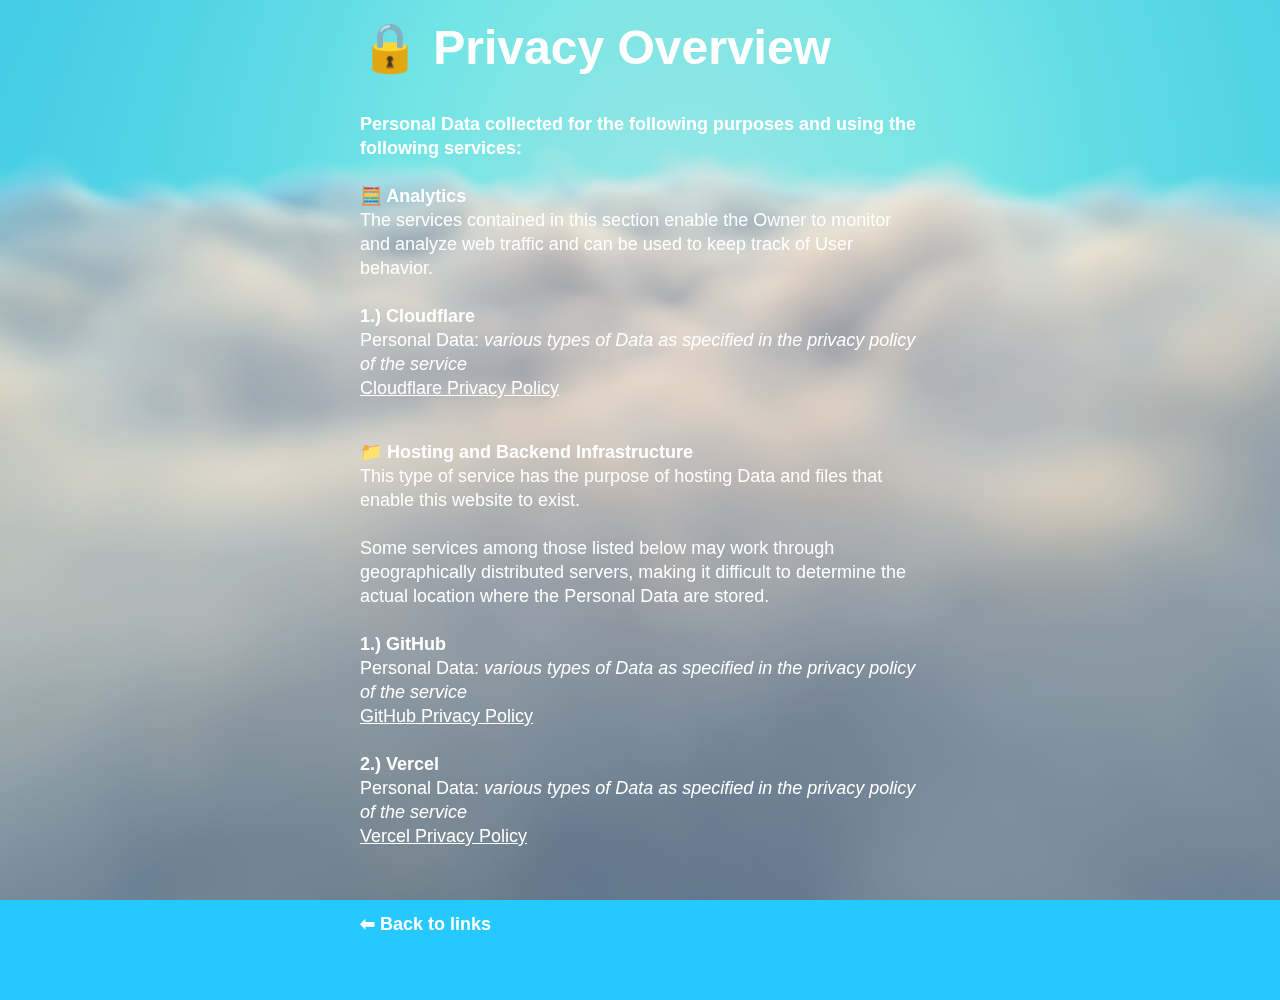
==== privacy.html @ 4017a49d "updated to cloud background" ====
<!DOCTYPE html>
<html lang="en">
  <head>
    <meta http-equiv="content-type" content="text/html; charset=UTF-8" />

    <!-- Page Information
  –––––––––––––––––––––––––––––––––––––––––––––––––– -->
    <meta charset="utf-8" />
    <title>LittleLink Privacy Policy</title>
    <meta name="description" content="Privacy Policy" />
    <meta name="author" content="Seth Cottle" />

    <!-- Mobile Specific Metas
  –––––––––––––––––––––––––––––––––––––––––––––––––– -->
    <meta name="viewport" content="width=device-width, initial-scale=1" />

    <!-- CSS
  –––––––––––––––––––––––––––––––––––––––––––––––––– -->
    <link rel="stylesheet" href="css/normalize.css" />

    <!-- 
        Themes:
         Auto:   css/skeleton-auto.css
         Light:  css/skeleton-light.css
         Dark:   css/skeleton-dark.css
     -->

    <link rel="stylesheet" href="css/skeleton-dark.css" />
    <link rel="stylesheet" href="css/brands.css" />

    <!-- Favicon
  –––––––––––––––––––––––––––––––––––––––––––––––––– -->
    <link rel="icon" type="image/png" href="images/littlelink.png" />

  </head>

  <body>
  <div id="background"></div>
    <!-- Primary Page Layout
  –––––––––––––––––––––––––––––––––––––––––––––––––– -->
    <div class="container-left">
      <div class="row">
        <div class="column">

          <!--
            Privacy Policy:
            We recommend adding a Privacy Policy to your LittleLink. Adding one can help you stay compliant 
            with different privacy legislation and can also help set expectations for your site visitors.

            This is a boilerplate, what is here may not be applicable to you. By default, we give three sections...

            Analytics: where you can add links to analytic services.

            Content From External Platforms: This could be used for CDN services or additional buttons like GitHub hotlinkable buttons.

            Hosting and Backend Infrastructure: For where you host your LittleLink.

            You can remove, edit, and add to these as necessary for your project. 
          -->

          <!-- Page Name -->
          <h1>🔒 Privacy Overview</h1>

          <!-- Page Information -->
          <p>
            <b
              >Personal Data collected for the following purposes and using the
              following services:</b
            >
            <br />
            <br />
            <!-- Start Section -->
            <b>🧮 Analytics</b>
            <br />
            The services contained in this section enable the Owner to monitor
            and analyze web traffic and can be used to keep track of User
            behavior.
            <br />
            <br />
            <!-- Here you can add any analytics companies you use and what they track -->
            <b>1.) Cloudflare</b><br />
            Personal Data:
            <i
              >various types of Data as specified in the privacy policy of the
              service</i
            ><br />
            <a href="https://www.cloudflare.com/privacypolicy/"
              >Cloudflare Privacy Policy</a
            >
          </p>
          
          <!-- End Section -->
<script>/***
          <!-- Start Section -->
          <p>
            <b>📦 Displaying Content From External Platforms</b>
            <br />
            This type of service allows you to view content hosted on external
            platforms directly from the pages of this website and interact with
            them.<br /><br />
            This type of service might still collect web traffic data for the
            pages where the service is installed, even when Users do not use it.
            <br />
            <br />
            <!-- Add any external cdn's and they use and what they track -->
            <b>1.) Example LLC</b><br />
            Personal Data:
            <i
              >Usage Data; various types of Data as specified in the privacy
              policy of the service</i
            >
            <br />
            <a href="https://example.com/privacy/"
              >Privacy Policy</a
            >
          </p>
          <!-- End Section -->
***/</script>
          <!-- Start Section -->
          <p>
            <b>📁 Hosting and Backend Infrastructure</b>
            <br />
            This type of service has the purpose of hosting Data and files that
            enable this website to exist.
            <br />
            <br />
            Some services among those listed below may work through
            geographically distributed servers, making it difficult to determine
            the actual location where the Personal Data are stored.
            <br />
            <br />
            <!-- Here you can add any hosting companies you use and what they track -->
            <b>1.) GitHub</b><br />
            Personal Data:
            <i
              >various types of Data as specified in the privacy policy of the
              service</i
            >
            <br />
            <a href="https://docs.github.com/en/site-policy/privacy-policies/github-general-privacy-statement"
              >GitHub Privacy Policy</a
            >
            <br />
            <br />
            <b>2.) Vercel</b><br />
            Personal Data:
            <i
              >various types of Data as specified in the privacy policy of the
              service</i
            >
            <br />
            <a href="https://vercel.com/legal/privacy-policy"
              >Vercel Privacy Policy</a
            >
          </p>
          <!-- End Section -->
          <br />
          <p>
            <a href="index.html" style="text-decoration: none;"><b>⬅ Back to links</b></a>
          </p>
          <br />
          
          <!-- 
            Footer:
            This includes a link to the LittleLink repository to make forking LittleLink easier.
            You can edit or remove anything here to make your own footer.
            -->

            
        </div>
      </div>
    </div>
  </div>
    <!-- End Document
  –––––––––––––––––––––––––––––––––––––––––––––––––– -->
  </body>
</html>

<script src="/three.min.js"></script>
<script src="/vanta.clouds.min.js"></script>
<script>
VANTA.CLOUDS({
  el: "#background",
  mouseControls: true,
  touchControls: false,
  gyroControls: true,
  minHeight: 400.00,
  minWidth: 300.00,
  skyColor: 0x25C9FF,
  speed: 0.30
})
</script>
---- css/skeleton-dark.css ----
/*
* littlelink V1
* https://littlelink.com
* Free to use under the MIT license.
* http://www.opensource.org/licenses/mit-license.php
* 12/21/2019
*
* Built using:
*
* Skeleton V2.0.4
* Copyright 2014, Dave Gamache
* www.getskeleton.com
* Free to use under the MIT license.
* http://www.opensource.org/licenses/mit-license.php
* 12/29/2014
*/

/* Table of contents
––––––––––––––––––––––––––––––––––––––––––––––––––
- Grid
- Base Styles
- Typography
- Links
- Code
- Spacing
- Utilities
*
* You'll find the button css in css/brands.css.
*
*/

/* Grid
–––––––––––––––––––––––––––––––––––––––––––––––––– */
.container {
  position: relative;
  width: 100%;
  max-width: 600px;
  text-align: center;
  margin: 0 auto;
  padding: 0 20px;
  box-sizing: border-box;
}
.container-left {
  position: relative;
  width: 100%;
  max-width: 600px;
  text-align: left;
  margin: 0 auto;
  padding: 0 20px;
  box-sizing: border-box;
}
.column {
  position: center;
  width: 100%;
  float: center;
  box-sizing: border-box;
}

/* For devices larger than 400px */
@media (min-width: 400px) {
  .container {
    width: 85%;
    padding: 0;
  }
}

/* For devices larger than 550px */
@media (min-width: 550px) {
  .container {
    width: 80%;
  }
  .column,
  .columns {
    margin-left: 0;
  }
  .column:first-child,
  .columns:first-child {
    margin-left: 0;
  }
}

/* Base Styles
–––––––––––––––––––––––––––––––––––––––––––––––––– */
/* NOTE
html is set to 62.5% so that all the REM measurements throughout Skeleton
are based on 10px sizing. So basically 1.5rem = 15px :) */

html {
  font-size: 100%;
  color-scheme: dark;
}
body {
  font-size: 18px;
  line-height: 24px;
  font-weight: 400;
  font-family: "Open Sans", "HelveticaNeue", "Helvetica Neue", Helvetica, Arial,
    sans-serif;
    background: #25C9FF;
}

@keyframes move {
  100% {
      transform: translate3d(0, 0, 1px) rotate(360deg);
  }
}

.background {
  position: fixed;
  width: 100vw;
  height: 100vh;
  top: 0;
  left: 0;
  background: #25C9FF;
}

.background span {
  width: 42vmin;
  height: 42vmin;
  border-radius: 42vmin;
  backface-visibility: hidden;
  position: absolute;
  animation: move;
  animation-duration: 20;
  animation-timing-function: linear;
  animation-iteration-count: infinite;
}

/* Typography
–––––––––––––––––––––––––––––––––––––––––––––––––– */
h1 {
  margin-top: 0;
  margin-bottom: 16px;
  font-weight: 800;
}
h1 {
  font-size: 24px;
  line-height: 64px;
  letter-spacing: 0;
}

/* Larger than phablet */
@media (min-width: 550px) {
  h1 {
    font-size: 48px;
    line-height: 96px;
  }
}

p {
  margin-top: 0;
}

/* Links
–––––––––––––––––––––––––––––––––––––––––––––––––– */
a {
  color: #ffffff
}
a:hover {
  color: #c0c0c0;
}

/* Code
–––––––––––––––––––––––––––––––––––––––––––––––––– */
code {
  padding: 0.2rem 0.5rem;
  margin: 0 0.2rem;
  font-size: 90%;
  white-space: nowrap;
  background: #ffffff;
  border: 1px solid #e1e1e1;
  border-radius: 4px;
}
pre > code {
  display: block;
  padding: 1rem 1.5rem;
  white-space: pre;
}

/* Spacing
–––––––––––––––––––––––––––––––––––––––––––––––––– */
button,
.button {
  margin-bottom: 1rem;
}
input,
textarea,
select,
fieldset {
  margin-bottom: 1.5rem;
}
pre,
blockquote,
dl,
figure,
p,
ol {
  margin-bottom: 2.5rem;
}

/* Utilities
–––––––––––––––––––––––––––––––––––––––––––––––––– */
.u-full-width {
  width: 100%;
  box-sizing: border-box;
}
.u-max-full-width {
  max-width: 100%;
  box-sizing: border-box;
}
.u-pull-right {
  float: right;
}
.u-pull-left {
  float: left;
}

/* Misc
–––––––––––––––––––––––––––––––––––––––––––––––––– */
hr {
  margin-top: 3rem;
  margin-bottom: 3.5rem;
  border-width: 0;
  border-top: 1px solid #e1e1e1;
}
/* Radius values:

10%-40%: Squircles
50% (default): True circle
*/
.avatar {
  width: 128px;
  height: 128px;
  object-fit: cover;
  background-position: center;
  border-radius: 50%;
}

/* open-sans-regular - vietnamese_latin-ext_latin_hebrew_greek-ext_greek_cyrillic-ext_cyrillic */
@font-face {
  font-display: swap; /* Check https://developer.mozilla.org/en-US/docs/Web/CSS/@font-face/font-display for other options. */
  font-family: 'Open Sans';
  font-style: normal;
  font-weight: 400;
  src: url('../fonts/open-sans-v34-vietnamese_latin-ext_latin_hebrew_greek-ext_greek_cyrillic-ext_cyrillic-regular.eot'); /* IE9 Compat Modes */
  src: url('../fonts/open-sans-v34-vietnamese_latin-ext_latin_hebrew_greek-ext_greek_cyrillic-ext_cyrillic-regular.eot?#iefix') format('embedded-opentype'), /* IE6-IE8 */
       url('../fonts/open-sans-v34-vietnamese_latin-ext_latin_hebrew_greek-ext_greek_cyrillic-ext_cyrillic-regular.woff2') format('woff2'), /* Super Modern Browsers */
       url('../fonts/open-sans-v34-vietnamese_latin-ext_latin_hebrew_greek-ext_greek_cyrillic-ext_cyrillic-regular.woff') format('woff'), /* Modern Browsers */
       url('../fonts/open-sans-v34-vietnamese_latin-ext_latin_hebrew_greek-ext_greek_cyrillic-ext_cyrillic-regular.ttf') format('truetype'), /* Safari, Android, iOS */
       url('../fonts/open-sans-v34-vietnamese_latin-ext_latin_hebrew_greek-ext_greek_cyrillic-ext_cyrillic-regular.svg#OpenSans') format('svg'); /* Legacy iOS */
}
/* open-sans-600 - vietnamese_latin-ext_latin_hebrew_greek-ext_greek_cyrillic-ext_cyrillic */
@font-face {
  font-display: swap; /* Check https://developer.mozilla.org/en-US/docs/Web/CSS/@font-face/font-display for other options. */
  font-family: 'Open Sans';
  font-style: normal;
  font-weight: 600;
  src: url('../fonts/open-sans-v34-vietnamese_latin-ext_latin_hebrew_greek-ext_greek_cyrillic-ext_cyrillic-600.eot'); /* IE9 Compat Modes */
  src: url('../fonts/open-sans-v34-vietnamese_latin-ext_latin_hebrew_greek-ext_greek_cyrillic-ext_cyrillic-600.eot?#iefix') format('embedded-opentype'), /* IE6-IE8 */
       url('../fonts/open-sans-v34-vietnamese_latin-ext_latin_hebrew_greek-ext_greek_cyrillic-ext_cyrillic-600.woff2') format('woff2'), /* Super Modern Browsers */
       url('../fonts/open-sans-v34-vietnamese_latin-ext_latin_hebrew_greek-ext_greek_cyrillic-ext_cyrillic-600.woff') format('woff'), /* Modern Browsers */
       url('../fonts/open-sans-v34-vietnamese_latin-ext_latin_hebrew_greek-ext_greek_cyrillic-ext_cyrillic-600.ttf') format('truetype'), /* Safari, Android, iOS */
       url('../fonts/open-sans-v34-vietnamese_latin-ext_latin_hebrew_greek-ext_greek_cyrillic-ext_cyrillic-600.svg#OpenSans') format('svg'); /* Legacy iOS */
}
/* open-sans-700 - vietnamese_latin-ext_latin_hebrew_greek-ext_greek_cyrillic-ext_cyrillic */
@font-face {
  font-display: swap; /* Check https://developer.mozilla.org/en-US/docs/Web/CSS/@font-face/font-display for other options. */
  font-family: 'Open Sans';
  font-style: normal;
  font-weight: 700;
  src: url('../fonts/open-sans-v34-vietnamese_latin-ext_latin_hebrew_greek-ext_greek_cyrillic-ext_cyrillic-700.eot'); /* IE9 Compat Modes */
  src: url('../fonts/open-sans-v34-vietnamese_latin-ext_latin_hebrew_greek-ext_greek_cyrillic-ext_cyrillic-700.eot?#iefix') format('embedded-opentype'), /* IE6-IE8 */
       url('../fonts/open-sans-v34-vietnamese_latin-ext_latin_hebrew_greek-ext_greek_cyrillic-ext_cyrillic-700.woff2') format('woff2'), /* Super Modern Browsers */
       url('../fonts/open-sans-v34-vietnamese_latin-ext_latin_hebrew_greek-ext_greek_cyrillic-ext_cyrillic-700.woff') format('woff'), /* Modern Browsers */
       url('../fonts/open-sans-v34-vietnamese_latin-ext_latin_hebrew_greek-ext_greek_cyrillic-ext_cyrillic-700.ttf') format('truetype'), /* Safari, Android, iOS */
       url('../fonts/open-sans-v34-vietnamese_latin-ext_latin_hebrew_greek-ext_greek_cyrillic-ext_cyrillic-700.svg#OpenSans') format('svg'); /* Legacy iOS */
}
/* open-sans-800 - vietnamese_latin-ext_latin_hebrew_greek-ext_greek_cyrillic-ext_cyrillic */
@font-face {
  font-display: swap; /* Check https://developer.mozilla.org/en-US/docs/Web/CSS/@font-face/font-display for other options. */
  font-family: 'Open Sans';
  font-style: normal;
  font-weight: 800;
  src: url('../fonts/open-sans-v34-vietnamese_latin-ext_latin_hebrew_greek-ext_greek_cyrillic-ext_cyrillic-800.eot'); /* IE9 Compat Modes */
  src: url('../fonts/open-sans-v34-vietnamese_latin-ext_latin_hebrew_greek-ext_greek_cyrillic-ext_cyrillic-800.eot?#iefix') format('embedded-opentype'), /* IE6-IE8 */
       url('../fonts/open-sans-v34-vietnamese_latin-ext_latin_hebrew_greek-ext_greek_cyrillic-ext_cyrillic-800.woff2') format('woff2'), /* Super Modern Browsers */
       url('../fonts/open-sans-v34-vietnamese_latin-ext_latin_hebrew_greek-ext_greek_cyrillic-ext_cyrillic-800.woff') format('woff'), /* Modern Browsers */
       url('../fonts/open-sans-v34-vietnamese_latin-ext_latin_hebrew_greek-ext_greek_cyrillic-ext_cyrillic-800.ttf') format('truetype'), /* Safari, Android, iOS */
       url('../fonts/open-sans-v34-vietnamese_latin-ext_latin_hebrew_greek-ext_greek_cyrillic-ext_cyrillic-800.svg#OpenSans') format('svg'); /* Legacy iOS */
}

body, html {
  margin: 0;
  padding: 0;
  width: 100%;
  height: 100%;
}

#background {
  position: fixed;
  top: 0;
  left: 0;
  width: 100%;
  height: 100%;
  z-index: -1; /* Ensure the background stays behind your content */
}
#background::before {
  content: "";
  position: absolute;
  top: 0;
  left: 0;
  width: 100%;
  height: 100%;
  background-color: rgba(0, 0, 0, 0.1); /* Semi-transparent black */
  z-index: 1; /* Ensure the overlay is on top of the Vanta background */
  pointer-events: none; /* Allow interactions through the overlay */
}
---- css/brands.css ----
/*
* littlelink.io
* Skeleton V2.0.4
* Copyright 2014, Dave Gamache
* www.getskeleton.com
* Free to use under the MIT license.
* http://www.opensource.org/licenses/mit-license.php
* 12/29/2014
*/

/*
* Built using on:
* Skeleton V2.0.4
* Copyright 2014, Dave Gamache
* www.getskeleton.com
* Free to use under the MIT license.
* http://www.opensource.org/licenses/mit-license.php
* 12/29/2014
*/

/* Table of contents
––––––––––––––––––––––––––––––––––––––––––––––––––

- Buttons
- Brand Styles

*/

/* Buttons
–––––––––––––––––––––––––––––––––––––––––––––––––– */

.button,
button {
  display: inline-block;
  text-decoration: none;
  height: 100%;
  text-align: center;
  vertical-align: middle;
  font-size: 18px;
  width: 300px;
  font-weight: 700;
  line-height: 20px;
  padding: 14px 12px 12px 12px;
  letter-spacing: 0.1px;
  white-space: wrap;
  outline: none;
  border-radius: 8px;
  cursor: pointer;
  
}     
button:hover,
.button:focus {
  color: #212121;
  border-color: #888;
  outline: #7AB8FF solid 3px
}
.button.button-primary {
  color: #fff;
  filter: brightness(90%);
}
.button.button-primary:hover,
.button.button-primary:focus {
  color: #fff;
  filter: brightness(90%);
}

/* Brand Icons
–––––––––––––––––––––––––––––––––––––––––––––––––– */

.icon {
  padding: 0px 8px 3.5px 0px;
  vertical-align: middle;
  width: 20px;
  height: 20px;
}

/* Brand Styles
–––––––––––––––––––––––––––––––––––––––––––––––––– */

/* Default (this is great for your own brand color!) */
.button.button-default {
  color: #ffffff;
  background-color: #41924B;
}
.button.button-default:hover,
.button.button-default:focus {
  filter: brightness(90%);
}

/* Amazon */
.button.button-amazon {
  color: #000000;
  background-color: #FFFFFF;
  border: 1px solid #212121;
}
.button.button-amazon:hover,
.button.button-amazon:focus {
  filter: brightness(90%);
}

/* Amazon Music */
.button.button-amazon-music {
  color: #000000;
  background-color: #25D1DA;
}
.button.button-amazon-music:hover,
.button.button-amazon-music:focus {
  filter: brightness(90%);
}

/* Apple App Store */
.button.button-appstore {
  color: #FFFFFF;
  background-color: #000000;
  border: 1px solid #FFFFFF;
}
.button.button-appstore:hover,
.button.button-appstore:focus {
  filter: brightness(90%);
}

/* Apple Music */
.button.button-apple-music {
  color: #ffffff;
  background-color: #000000;
  border: 1px solid #FFFFFF;
}
.button.button-apple-music:hover,
.button.button-apple-music:focus {
  filter: brightness(90%);
}

/* Apple Music Alt */
.button.button-apple-music-alt {
  color: #ffffff;
  background-image: linear-gradient(to bottom, #FB5C74, #FA233B);
}
.button.button-apple-music-alt:hover,
.button.button-apple-music-alt:focus {
  filter: brightness(90%);
}

/* Apple Podcasts */
.button.button-apple-podcasts {
  color: #ffffff;
  background-color: #000000;
  border: 1px solid #FFFFFF;
}
.button.button-apple-podcasts:hover,
.button.button-apple-podcasts:focus {
  filter: brightness(90%);
}

/* Apple Podcasts Alt */
.button.button-apple-podcasts-alt {
  color: #ffffff;
  background-image: linear-gradient(to bottom, #F452FF, #832BC1);
}
.button.button-apple-podcasts-alt:hover,
.button.button-apple-podcasts-alt:focus {
  filter: brightness(90%);
}

/* ArtStation */
.button.button-artstation {
  color: #ffffff;
  background-color: #18181C;
  border: 1px solid #FFFFFF;
}
.button.button-artstation:hover,
.button.button-artstation:focus {
  filter: brightness(90%);
}

/* Bandcamp */
.button.button-bandcamp {
  color: #ffffff;
  background-color: #1d9fc3;
}
.button.button-bandcamp:hover,
.button.button-bandcamp:focus {
  filter: brightness(90%);
}

/* Behance */
.button.button-behance {
  color: #ffffff;
  background-color: #0057FF;
}
.button.button-behance:hover,
.button.button-behance:focus {
  filter: brightness(90%);
}

/* Bluesky */
.button.button-bluesky {
  color: #FFFFFF;
  background-color: #1185FE;
}

.button.button-bluesky:hover,
.button.button-bluesky:focus {
  filter: brightness(90%);
}

/* Bluesky Alt */
.button.button-bluesky-alt {
  color: #000000;
  background-color: #FFFFFF;
  border: 1px solid #000000;
}
.button.button-bluesky-alt:hover,
.button.button-bluesky-alt:focus {
  filter: brightness(90%);
}

/* Buy Me a Coffee */
.button.button-coffee {
  color: #000000;
  background-color: #ffdd00;
}
.button.button-coffee:hover,
.button.button-coffee:focus {
  filter: brightness(90%);
}

/* Cal.com */
.button.button-cal {
  color: #FFFFFF;
  background-color: #292929;
  border: 1px solid #FFFFFF;
}
.button.button-cal:hover,
.button.button-cal:focus {
  filter: brightness(90%);
}

/* Calendly */
.button.button-calendly {
  color: #FFFFFF;
  background-color: #006BFF;
}
.button.button-calendly:hover,
.button.button-calendly:focus {
  filter: brightness(90%);
}

/* Cash App */
.button.button-cash-app {
  color: #ffffff;
  background-image: linear-gradient(to bottom, #00d64b, #00c244);
}
.button.button-cash-app:hover,
.button.button-cash-app:focus {
  filter: brightness(90%);
}

/* dev.to */
.button.button-dev-to {
  color: #000000;
  background-color: #f5f5f5;
  border: 1px solid #212121;
}
.button.button-dev-to:hover,
.button.button-dev-to:focus {
  filter: brightness(90%);
}

/* Discogs */
.button.button-discogs {
  color: #000000;
  background-color: #FFFFFF;
  border: 1px solid #000000
}
.button.button-discogs:hover,
.button.button-discogs:focus {
  filter: brightness(90%);
}

/* Discogs Alt */
.button.button-discogs-alt {
  color: #FFFFFF;
  background-color: #000000;
  border: 1px solid #FFFFFF
}
.button.button-discogs-alt:hover,
.button.button-discogs-alt:focus {
  filter: brightness(90%);
}

/* Discord */
.button.button-discord {
  color: #ffffff;
  background-color: #161CBB;
}
.button.button-discord:hover,
.button.button-discord:focus {
  filter: brightness(90%);
}

/* Dribbble */
.button.button-dribbble {
  color: #000000;
  background-color: #FFFFFF;
  border: 1px solid #212121;
}
.button.button-dribbble:hover,
.button.button-dribbble:focus {
  filter: brightness(90%);
}

/* Etsy */
.button.button-etsy {
  color: #ffffff;
  background-color: #F45800;
}
.button.button-etsy:hover,
.button.button-etsy:focus {
  filter: brightness(90%);
}

/* Facebook */
.button.button-faceb {
  color: #ffffff;
  background-color: #1877f2;
}
.button.button-faceb:hover,
.button.button-faceb:focus {
  filter: brightness(90%);
}

/* Facebook Messenger */
.button.button-messenger {
  color: #ffffff;
  background-image: linear-gradient(
    25deg,
    #0099ff,
    #5f5dff,
    #a033ff,
    #c740cc,
    #ff5280,
    #ff7061
  );
}
.button.button-messenger:hover,
.button.button-messenger:focus {
  filter: brightness(90%);
}

/* Figma */
.button.button-figma {
  color: #ffffff;
  background-color: #000000;
  border: 1px solid #FFFFFF;
}
.button.button-figma:hover,
.button.button-figma:focus {
  filter: brightness(90%);
}

/* Fiverr */
.button.button-fiverr {
  color: #ffffff;
  background-color: #1DBF73;
}
.button.button-fiverr:hover,
.button.button-fiverr:focus {
  filter: brightness(90%);
}

/* Flickr */
.button.button-flickr {
  color: #ffffff;
  background-color: #000000;
  border: 1px solid #FFFFFF;
}
.button.button-flickr:hover,
.button.button-flickr:focus {
  filter: brightness(90%);
}

/* GitHub */
.button.button-github {
  color: #ffffff;
  background-color: #000000;
  border: 1px solid #FFFFFF;
}
.button.button-github:hover,
.button.button-github:focus {
  filter: brightness(90%);
}

/* GitLab */
.button.button-gitlab {
  color: #ffffff;
  background-color: #6151b2;
}
.button.button-gitlab:hover,
.button.button-gitlab:focus {
  filter: brightness(90%);
}

/* GoFundMe */
.button.button-gofundme {
  color: #ffffff;
  background-color: #02A95C;
}
.button.button-gofundme:hover,
.button.button-gofundme:focus {
  filter: brightness(90%);
}

/* Goodreads */
.button.button-goodreads {
  color: #333333;
  background-color: #f3f1e6;
  border: 1px solid #212121;
}
.button.button-goodreads:hover,
.button.button-goodreads:focus {
  filter: brightness(90%);
}

/* Google Black */
.button.button-google-black {
  color: #FFFFFF;
  background-color: #000000;
  border: 1px solid #FFFFFF;
}
.button.button-google-black:hover,
.button.button-google-black:focus {
  filter: brightness(90%);
}

/* Google Play Store */
.button.button-playstore {
  color: #FFFFFF;
  background-color: #000000;
  border: 1px solid #FFFFFF;
}
.button.button-playstore:hover,
.button.button-playstore:focus {
  filter: brightness(90%);
}

/* Google Scholar */
.button.button-google-scholar {
  color: #000000;
  background-color: #FFFFFF;
  border: 1px solid #212121;
}
.button.button-google-scholar:hover,
.button.button-google-scholar:focus {
  filter: brightness(90%);
}

/* Hashnode */
.button.button-hashnode {
  color: #000000;
  background-color: #ffffff;
  border: 1px solid #212121;
}
.button.button-hashnode:hover,
.button.button-hashnode:focus {
  filter: brightness(90%);
}

/* Instagram */
.button.button-instagram {
  color: #ffffff;
  background-image: linear-gradient(-135deg, #1400c8, #b900b4, #f50000);
}
.button.button-instagram:hover,
.button.button-instagram:focus {
  filter: brightness(90%);
}

/* Kick */
.button.button-kick {
  background-color:#000000;
  color:  #ffffff;
  border: 1px solid #ffffff;
}
.button.button-kick:hover {
  filter: brightness(90%);
}

/* Kick Alt */
.button.button-kick-alt {
  background-color:#01e701;
  color:  #000;
}
.button.button-kick-alt:hover {
  filter: brightness(90%);
}

/* Kickstarter */
.button.button-kickstarter {
  color: #ffffff;
  background-color: #05ce78;
}
.button.button-kickstarter:hover,
.button.button-kickstarter:focus {
  filter: brightness(90%);
}

/* Kit */
.button.button-kit {
  color: #ffffff;
  background-color: #000000;
  border: 1px solid #FFFFFF;
}
.button.button-kit:hover,
.button.button-kit:focus {
  filter: brightness(90%);
}

/* Ko-fi */
.button.button-ko-fi {
  color: #ffffff;
  background-color: #13C3FF;
}
.button.button-ko-fi:hover,
.button.button-ko-fi:focus {
  filter: brightness(90%);
}

/* Last.fm */
.button.button-last-fm {
  color: #ffffff;
  background-color: #D51007;
}
.button.button-last-fm:hover,
.button.button-last-fm:focus {
  filter: brightness(90%);
}

/* Letterboxd */
.button.button-letterboxd {
  color: #ffffff;
  background-color: #2c3440;
  border: 1px solid #FFFFFF;
}
.button.button-letterboxd:hover,
.button.button-letterboxd:focus {
  filter: brightness(90%);
}

/* Line */
.button.button-line {
  color: #FFFFFF;
  background-color: #06C755;
}
.button.button-line:hover,
.button.button-line:focus {
  filter: brightness(90%);
}

/* LinkedIn */
.button.button-linked {
  color: #ffffff;
  background-color: #2867b2;
}
.button.button-linked:hover,
.button.button-linked:focus {
  filter: brightness(90%);
}

/* Mailchimp */
.button.button-mailchimp {
  color: #000000;
  background-color: #FFE01B;
}
.button.button-mailchimp:hover,
.button.button-mailchimp:focus {
  filter: brightness(90%);
}

/* Mastodon */
.button.button-mastodon {
  color: #ffffff;
  background-color: #17063B;
  border: 1px solid #FFFFFF;
}
.button.button-mastodon:hover,
.button.button-mastodon:focus {
  filter: brightness(90%);
}

/* Medium */
.button.button-medium {
  color: #ffffff;
  background-color: #000000;
  border: 1px solid #FFFFFF;
}
.button.button-medium:hover,
.button.button-medium:focus {
  filter: brightness(90%);
}

/* Microsoft */
.button.button-microsoft {
  color: #ffffff;
  background-color: #000000;
  border: 1px solid #FFFFFF;
}
.button.button-microsoft:hover,
.button.button-microsoft:focus {
  filter: brightness(90%);
}

/* NGL */
.button.button-ngl {
  color: #ffffff;
  background-image: linear-gradient(-45deg, #ff8d10, #ec1187);
}
.button.button-ngl:hover,
.button.button-ngl:focus {
  filter: brightness(90%);
}

/* Notion */
.button.button-notion {
  color: #000000;
  border: 1px solid #212121;
  background-color: #ffffff;
}
.button.button-notion:hover,
.button.button-notion:focus {
  filter: brightness(90%);
}

/* OnlyFans */
.button.button-onlyfans {
  color: #ffffff;
  background-color: #00AEEF;
}
.button.button-onlyfans:hover,
.button.button-onlyfans:focus {
  filter: brightness(90%);
}

/* Patreon */
.button.button-patreon {
  color: #ffffff;
  background-color: #000000;
  border: 1px solid #FFFFFF;
}
.button.button-patreon:hover,
.button.button-patreon:focus {
  filter: brightness(90%);
}

/* PayPal */
.button.button-paypal {
  color: #ffffff;
  background-color: #003087;
}
.button.button-paypal:hover,
.button.button-paypal:focus {
  filter: brightness(90%);
}

/* Pinterest */
.button.button-pinterest {
  color: #000000;
  background-color: #ffe2eb;
  border: 1px solid #212121;
}
.button.button-pinterest:hover,
.button.button-pinterest:focus {
  filter: brightness(90%);
}

/* Post.news */
.button.button-post-news {
  color: #ffffff;
  background-color: #678BFF;
}
.button.button-post-news:hover,
.button.button-post-news:focus {
  filter: brightness(90%);
}

/* Product Hunt */
.button.button-product-hunt {
  color: #000000;
  background-color: #ffffff;
  border: 1px solid #212121;
}
.button.button-producthunt:hover,
.button.button-producthunt:focus {
  filter: brightness(90%);
}

/* Read.cv */
.button.button-read-cv {
  color: #FFFFFF;
  background-color: #000000;
  border: 1px solid #FFFFFF;
}
.button.button-read-cv:hover,
.button.button-read-cv:focus {
  filter: brightness(90%);
}

/* Redbubble */
.button.button-redbubble {
  color: #e41321;
  background-color: #ffffff;
  border: 1px solid #212121;
}
.button.button-redbubble:hover,
.button.button-redbubble:focus {
  filter: brightness(90%);
}

/* Reddit */
.button.button-reddit {
  color: #FFFFFF;
  background-color: #FF4500;
}
.button.button-reddit:hover,
.button.button-reddit:focus {
  filter: brightness(90%);
}

/* Revolut */
.button.button-revolut {
  color: #000000;
  background-color: #ffffff;
  border: 1px solid black;
}
.button.button-revolut:hover,
.button.button-revolut:focus {
  filter: brightness(90%);
}

/* Shop */
.button.button-shop {
  color: #ffffff;
  background-color: #5A31F4;
}
.button.button-shop:hover,
.button.button-shop:focus {
  filter: brightness(90%);
}

/* Signal */
.button.button-signal {
  color: #ffffff;
  background-color: #3a76f0;
}
.button.button-signal:hover,
.button.button-signal:focus {
  filter: brightness(90%);
}

/* Slack */
.button.button-slack {
  color: #000000;
  background-color: #FFFFFF;
  border: 1px solid #212121;
}
.button.button-slack:hover,
.button.button-slack:focus {
  filter: brightness(90%);
}

/* Snapchat */
.button.button-snapchat {
  color: #000000;
  background-color: #fffc00;
}
.button.button-snapchat:hover,
.button.button-snapchat:focus {
  filter: brightness(90%);
}

/* SoundCloud */
.button.button-soundcloud {
  color: #ffffff;
  background-color: #ff5500;
}
.button.button-soundcloud:hover,
.button.button-soundcloud:focus {
  filter: brightness(90%);
}

/* Spotify */
.button.button-spotify {
  color: #191414;
  background-color: #1db954;
}
.button.button-spotify:hover,
.button.button-spotify:focus {
  filter: brightness(90%);
}

/* Spotify Alt */
.button.button-spotify-alt {
  color: #FFFFFF;
  background-color: #191414;
  border: 1px solid #FFFFFF;
}
.button.button-spotify-alt:hover,
.button.button-spotify-alt:focus {
  filter: brightness(90%);
}

/* Square */
.button.button-square {
  color: #FFFFFF;
  background-color: #006AFF;
}
.button.button-square:hover,
.button.button-square:focus {
  filter: brightness(90%);
}

/* Stack Overflow */
.button.button-stack-overflow {
  color: #000000;
  background-color: #FFFFFF;
  border: 1px solid #000000;
}
.button.button-stack-overflow:hover,
.button.button-stack-overflow:focus {
  filter: brightness(90%);
}

/* Steam */
.button.button-steam {
  color: #ffffff;
  background-image: linear-gradient(90deg, #08BBFF, #2B75FF);
}
.button.button-steam:hover,
.button.button-steam:focus {
  filter: brightness(90%);
}

/* Steam Alt */
.button.button-steam-alt {
  color: #ffffff;
  background-image: linear-gradient(90deg, #09172a, #072a57, #0c5085);
  border: 1px solid #FFFFFF;
}
.button.button-steam-alt:hover,
.button.button-steam-alt:focus {
  filter: brightness(90%);
}

/* Strava */
.button.button-strava {
  color: #ffffff;
  background-color: #fc5200;
}
.button.button-strava:hover,
.button.button-strava:focus {
  filter: brightness(90%);
}

/* Substack */
.button.button-substack {
  color: #ffffff;
  background-color: #FF6719;
}
.button.button-substack:hover,
.button.button-substack:focus {
  filter: brightness(90%);
}

/* Telegram */
.button.button-telegram {
  color: #ffffff;
  background-color: #3faee8;
}
.button.button-telegram:hover,
.button.button-telegram:focus {
  filter: brightness(90%);
}

/* Threads */
.button.button-threads {
  color: #FFFFFF;
  background-color: #000000;
  border: 1px solid #FFFFFF;
}
.button.button-threads:hover,
.button.button-threads:focus {
  filter: brightness(90%);
}

/* Threema */
.button.button-threema {
  color: #000000;
  background-color: #3fe669;
}
.button.button-threema:hover,
.button.button-threema:focus {
  filter: brightness(90%);
}

/* TikTok */
.button.button-tiktok {
  color: #ffffff;
  background-color: #00000080;
  border: 0px solid #FFFFFF;
}
.button.button-tiktok:hover,
.button.button-tiktok:focus {
  filter: brightness(90%);
}

/* Trakt */
.button.button-trakt {
  color: #ffffff;
  background-color: #ED1C24;
}
.button.button-trakt:hover,
.button.button-trakt:focus {
  filter: brightness(90%);
}

/* Trello */
.button.button-trello {
  color: #ffffff;
  background-color: #0065ff;
}
.button.button-trello:hover,
.button.button-trello:focus {
  filter: brightness(90%);
}

/* Tumblr */
.button.button-tumb {
  color: #ffffff;
  background-color: #131313;
  border: 1px solid #FFFFFF;
}
.button.button-tumb:hover,
.button.button-tumb:focus {
  filter: brightness(90%);
}

/* Twitch */
.button.button-twitch {
  color: #ffffff;
  background-color: #9146ff;
}
.button.button-twitch:hover,
.button.button-twitch:focus {
  filter: brightness(90%);
}

/* Unsplash */
.button.button-unsplash {
  color: #000000;
  background-color: #ffffff;
  border: 1px solid #212121;
}
.button.button-unsplash:hover,
.button.button-unsplash:focus {
  filter: brightness(90%);
}

/* Untappd */
.button.button-untappd {
  color: #000000;
  background-color: #ffc000;
}
.button.button-untappd:hover,
.button.button-untappd:focus {
  filter: brightness(90%);
}

/* Upwork */
.button.button-upwork {
  color: #FFFFFF;
  background-color: #14A800;
}
.button.button-upwork:hover,
.button.button-upwork:focus {
  filter: brightness(90%);
}

/* Venmo */
.button.button-venmo {
  color: #ffffff;
  background-color: #008CFF;
}
.button.button-venmo:hover,
.button.button-venmo:focus {
  filter: brightness(90%);
}

/* Vimeo */
.button.button-vimeo {
  color: #ffffff;
  background-color: #1ab7ea;
}
.button.button-vimeo:hover,
.button.button-vimeo:focus {
  filter: brightness(90%);
}

/* VSCO */
.button.button-vsco {
  color: #FFFFFF;
  background-color: #000000;
  border: 1px solid #FFFFFF;
}
.button.button-vsco:hover,
.button.button-vsco:focus {
  filter: brightness(90%);
}

/* Website */
.button.button-web {
  color: #ffffff;
  background-color: #000000;
  border: 1px solid #FFFFFF;
}
.button.button-web:hover,
.button.button-web:focus {
  filter: brightness(90%);
}

/* WhatsApp */
.button.button-whatsapp {
  color: #ffffff;
  background-color: #455a64;
}
.button.button-whatsapp:hover,
.button.button-whatsapp:focus {
  filter: brightness(90%);
}

/* Wordpress */
.button.button-wordpress {
  color: #ffffff;
  background-color: #21759b;
}
.button.button-wordpress:hover,
.button.button-wordpress:focus {
  filter: brightness(90%);
}

/* X */
.button.button-x {
  color: #FFFFFF;
  background-color: #000000;
  border: 1px solid #FFFFFF;
}
.button.button-x:hover,
.button.button-x:focus {
  filter: brightness(90%);
}

/* YouTube */
.button.button-yt {
  color: #ffffff;
  background-color: #00000080;
  border: 0px solid #ffffffc5;
}
.button.button-yt:hover,
.button.button-yt:focus {
  filter: brightness(90%);
}

/* Zoom */
.button.button-zoom {
  color: #ffffff;
  background-color: #0B5CFF;
}
.button.button-zoom:hover,
.button.button-zoom:focus {
  filter: brightness(90%);
}
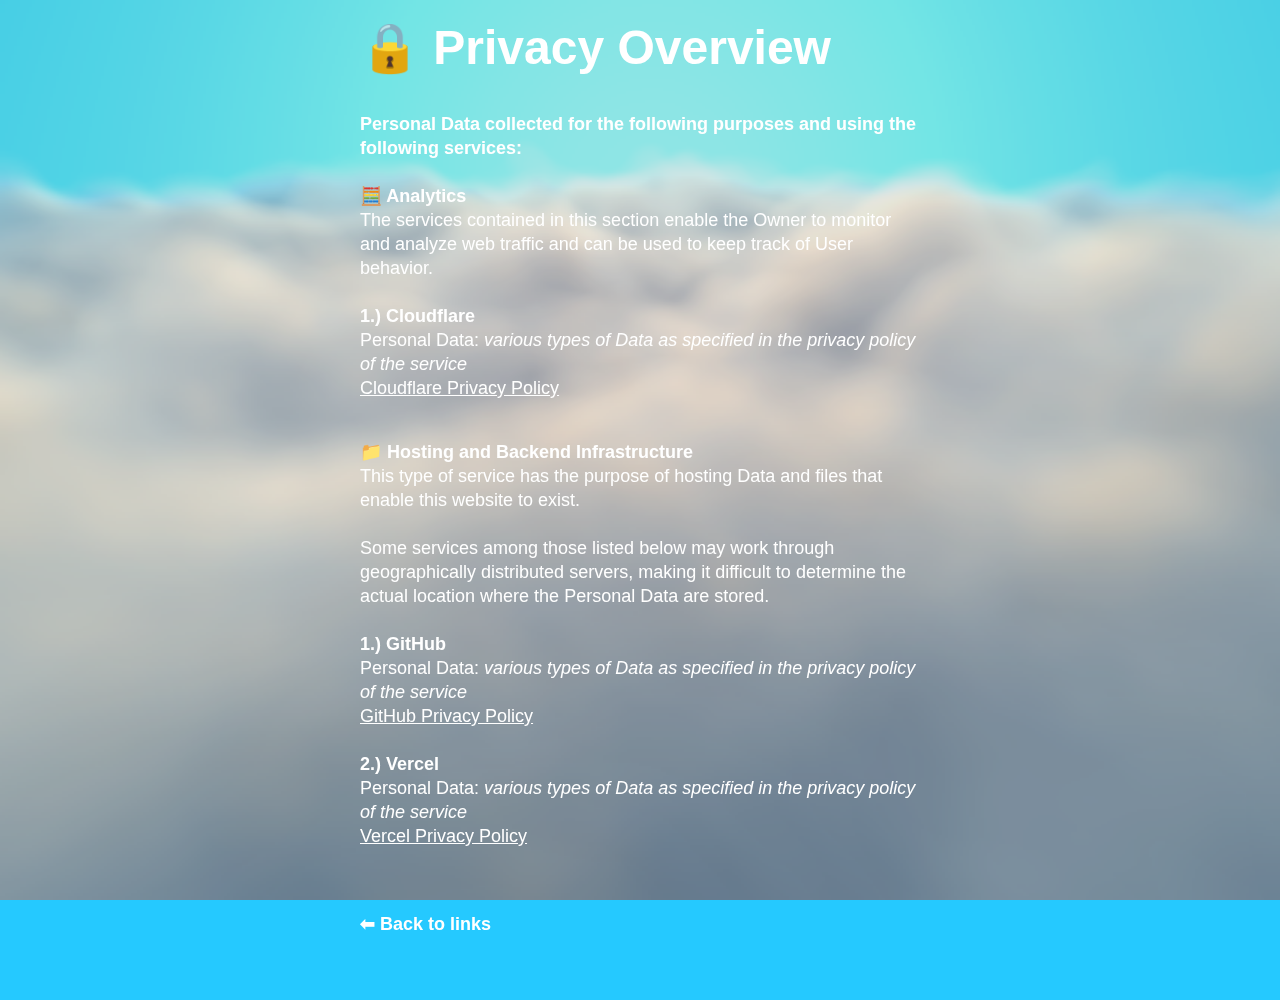
==== commit 7ee62f2d: "mobile controls tweak" ====
--- a/privacy.html
+++ b/privacy.html
@@ -182,8 +182,8 @@
 VANTA.CLOUDS({
   el: "#background",
   mouseControls: true,
-  touchControls: false,
-  gyroControls: true,
+  touchControls: true,
+  gyroControls: false,
   minHeight: 400.00,
   minWidth: 300.00,
   skyColor: 0x25C9FF,
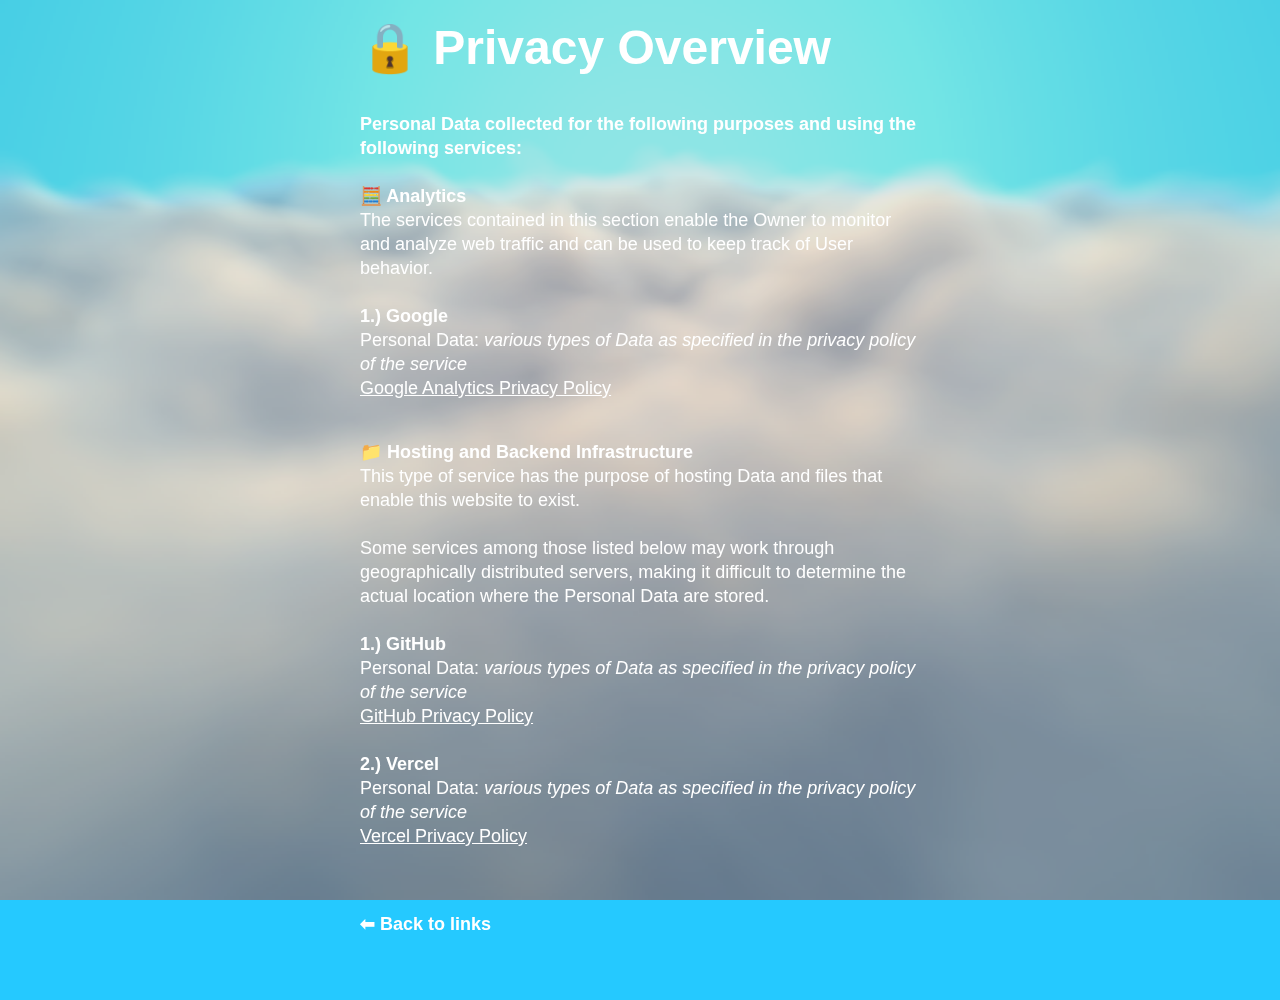
==== commit c27a3c61: "added google analytics" ====
--- a/privacy.html
+++ b/privacy.html
@@ -1,6 +1,15 @@
 <!DOCTYPE html>
 <html lang="en">
   <head>
+    <!-- Google tag (gtag.js) -->
+<script async src="https://www.googletagmanager.com/gtag/js?id=G-RTZ1TR2EMV"></script>
+<script>
+  window.dataLayer = window.dataLayer || [];
+  function gtag(){dataLayer.push(arguments);}
+  gtag('js', new Date());
+
+  gtag('config', 'G-RTZ1TR2EMV');
+</script>
     <meta http-equiv="content-type" content="text/html; charset=UTF-8" />
 
     <!-- Page Information
@@ -78,14 +87,14 @@
             <br />
             <br />
             <!-- Here you can add any analytics companies you use and what they track -->
-            <b>1.) Cloudflare</b><br />
+            <b>1.) Google</b><br />
             Personal Data:
             <i
               >various types of Data as specified in the privacy policy of the
               service</i
             ><br />
-            <a href="https://www.cloudflare.com/privacypolicy/"
-              >Cloudflare Privacy Policy</a
+            <a href="https://policies.google.com/technologies/partner-sites"
+              >Google Analytics Privacy Policy</a
             >
           </p>
           
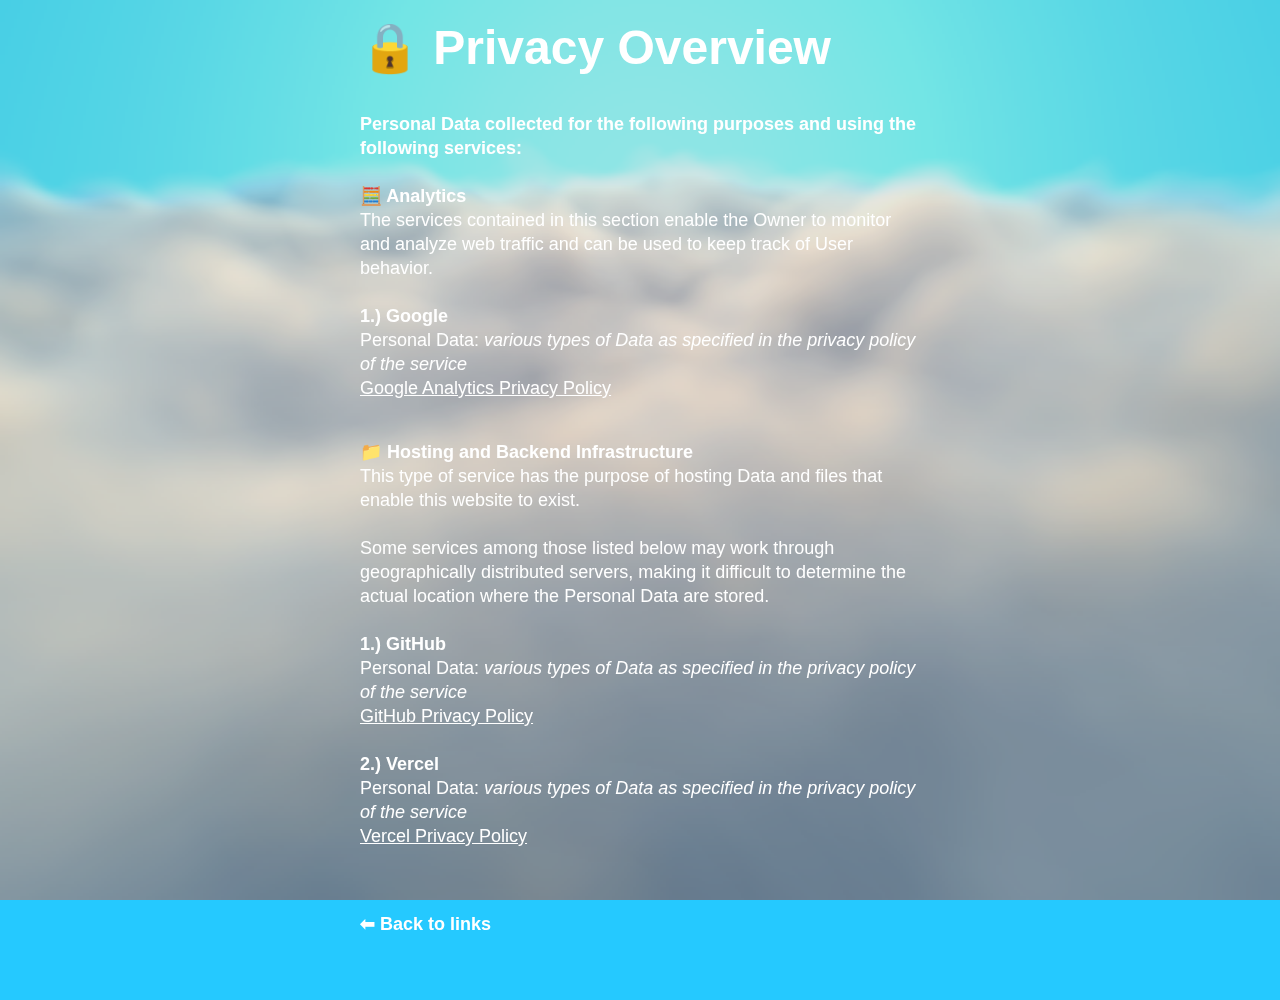
==== commit 11d7b8c6: "added google tags" ====
--- a/privacy.html
+++ b/privacy.html
@@ -10,6 +10,13 @@
 
   gtag('config', 'G-RTZ1TR2EMV');
 </script>
+<!-- Google Tag Manager -->
+<script>(function(w,d,s,l,i){w[l]=w[l]||[];w[l].push({'gtm.start':
+  new Date().getTime(),event:'gtm.js'});var f=d.getElementsByTagName(s)[0],
+  j=d.createElement(s),dl=l!='dataLayer'?'&l='+l:'';j.async=true;j.src=
+  'https://www.googletagmanager.com/gtm.js?id='+i+dl;f.parentNode.insertBefore(j,f);
+  })(window,document,'script','dataLayer','GTM-KMVJ6X7F');</script>
+  <!-- End Google Tag Manager -->
     <meta http-equiv="content-type" content="text/html; charset=UTF-8" />
 
     <!-- Page Information
@@ -44,6 +51,10 @@
   </head>
 
   <body>
+    <!-- Google Tag Manager (noscript) -->
+<noscript><iframe src="https://www.googletagmanager.com/ns.html?id=GTM-KMVJ6X7F"
+  height="0" width="0" style="display:none;visibility:hidden"></iframe></noscript>
+  <!-- End Google Tag Manager (noscript) -->
   <div id="background"></div>
     <!-- Primary Page Layout
   –––––––––––––––––––––––––––––––––––––––––––––––––– -->
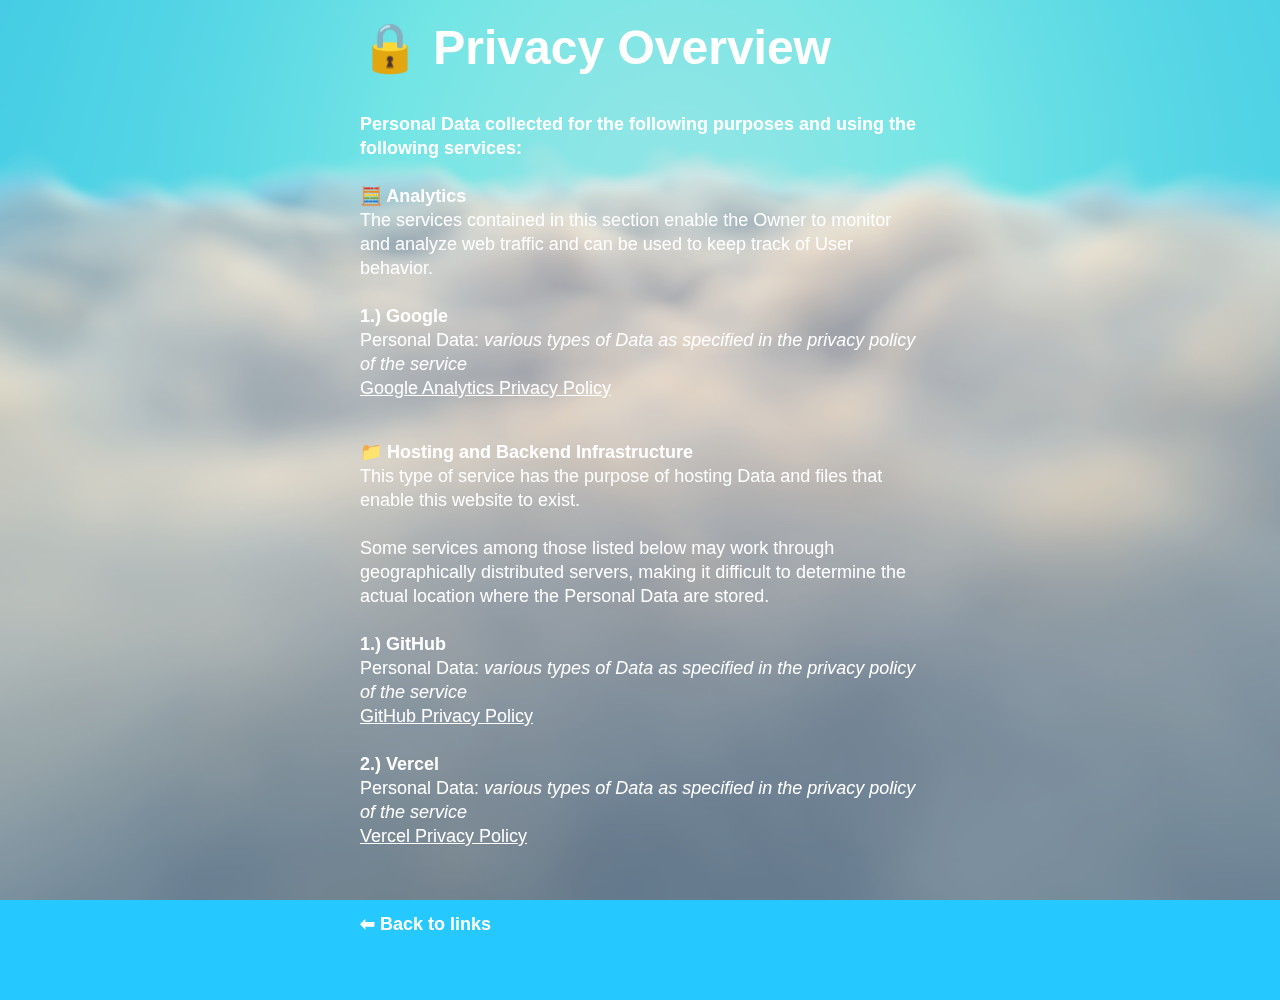
==== commit 62ba90eb: "added cookie alert banner" ====
--- a/privacy.html
+++ b/privacy.html
@@ -1,6 +1,7 @@
 <!DOCTYPE html>
 <html lang="en">
   <head>
+    <script id="Cookiebot" src="https://consent.cookiebot.com/uc.js" data-cbid="90ab08f1-cab7-493f-a209-e5ac774313d5" data-blockingmode="auto" type="text/javascript"></script>
     <!-- Google tag (gtag.js) -->
 <script async src="https://www.googletagmanager.com/gtag/js?id=G-RTZ1TR2EMV"></script>
 <script>
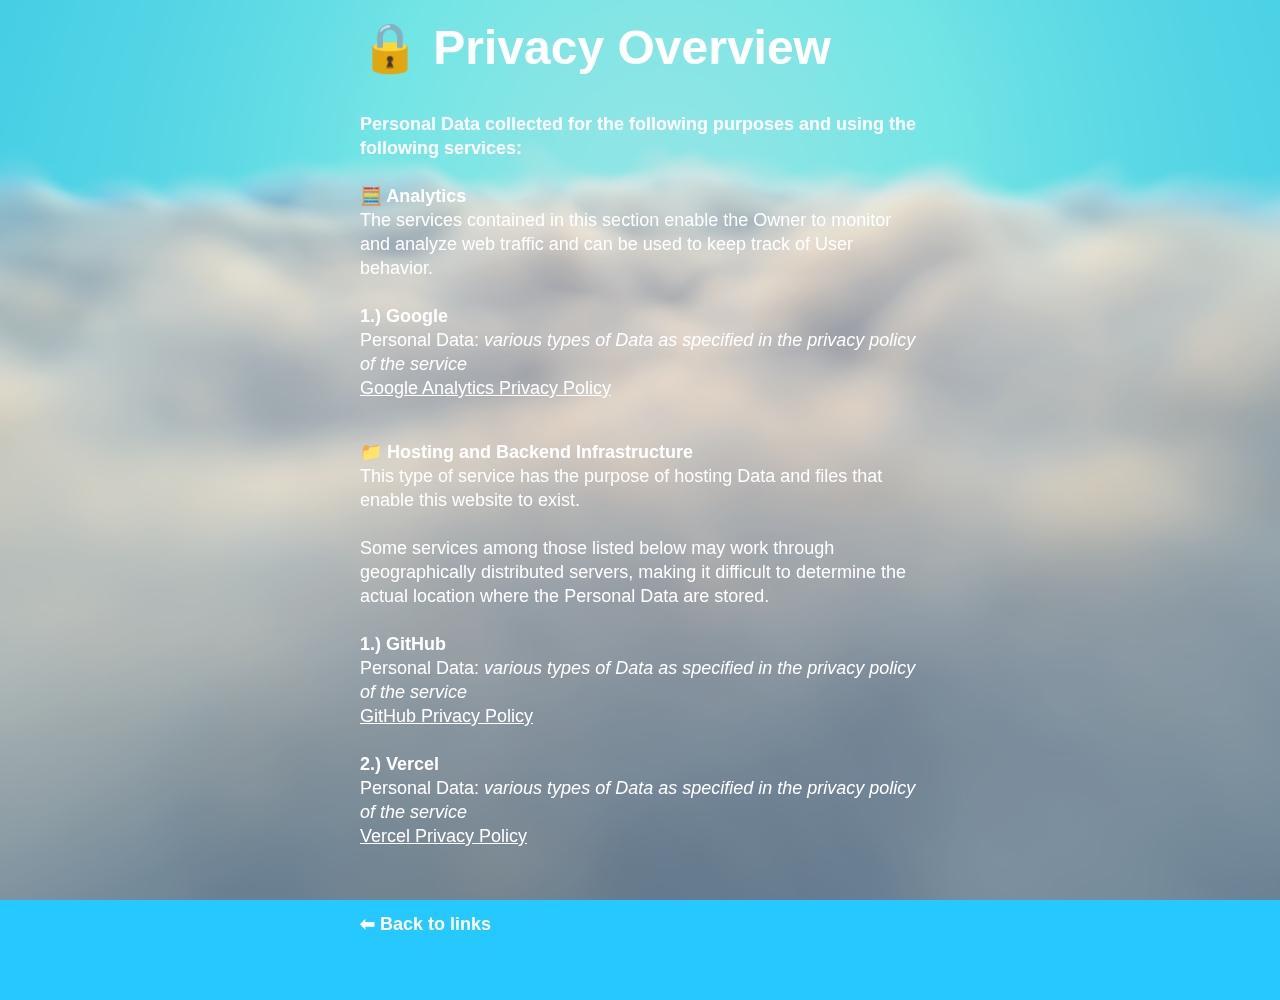
==== commit d3873dca: "testing alternative cookie banner" ====
--- a/privacy.html
+++ b/privacy.html
@@ -1,7 +1,7 @@
 <!DOCTYPE html>
 <html lang="en">
   <head>
-    <script id="Cookiebot" src="https://consent.cookiebot.com/uc.js" data-cbid="90ab08f1-cab7-493f-a209-e5ac774313d5" data-blockingmode="auto" type="text/javascript"></script>
+    <!--<script id="Cookiebot" src="https://consent.cookiebot.com/uc.js" data-cbid="90ab08f1-cab7-493f-a209-e5ac774313d5" data-blockingmode="auto" type="text/javascript"></script>-->
     <!-- Google tag (gtag.js) -->
 <script async src="https://www.googletagmanager.com/gtag/js?id=G-RTZ1TR2EMV"></script>
 <script>
@@ -180,7 +180,7 @@
             <a href="index.html" style="text-decoration: none;"><b>⬅ Back to links</b></a>
           </p>
           <br />
-          
+          <script id="CookieDeclaration" src="https://consent.cookiebot.com/90ab08f1-cab7-493f-a209-e5ac774313d5/cd.js" type="text/javascript" async></script>
           <!-- 
             Footer:
             This includes a link to the LittleLink repository to make forking LittleLink easier.
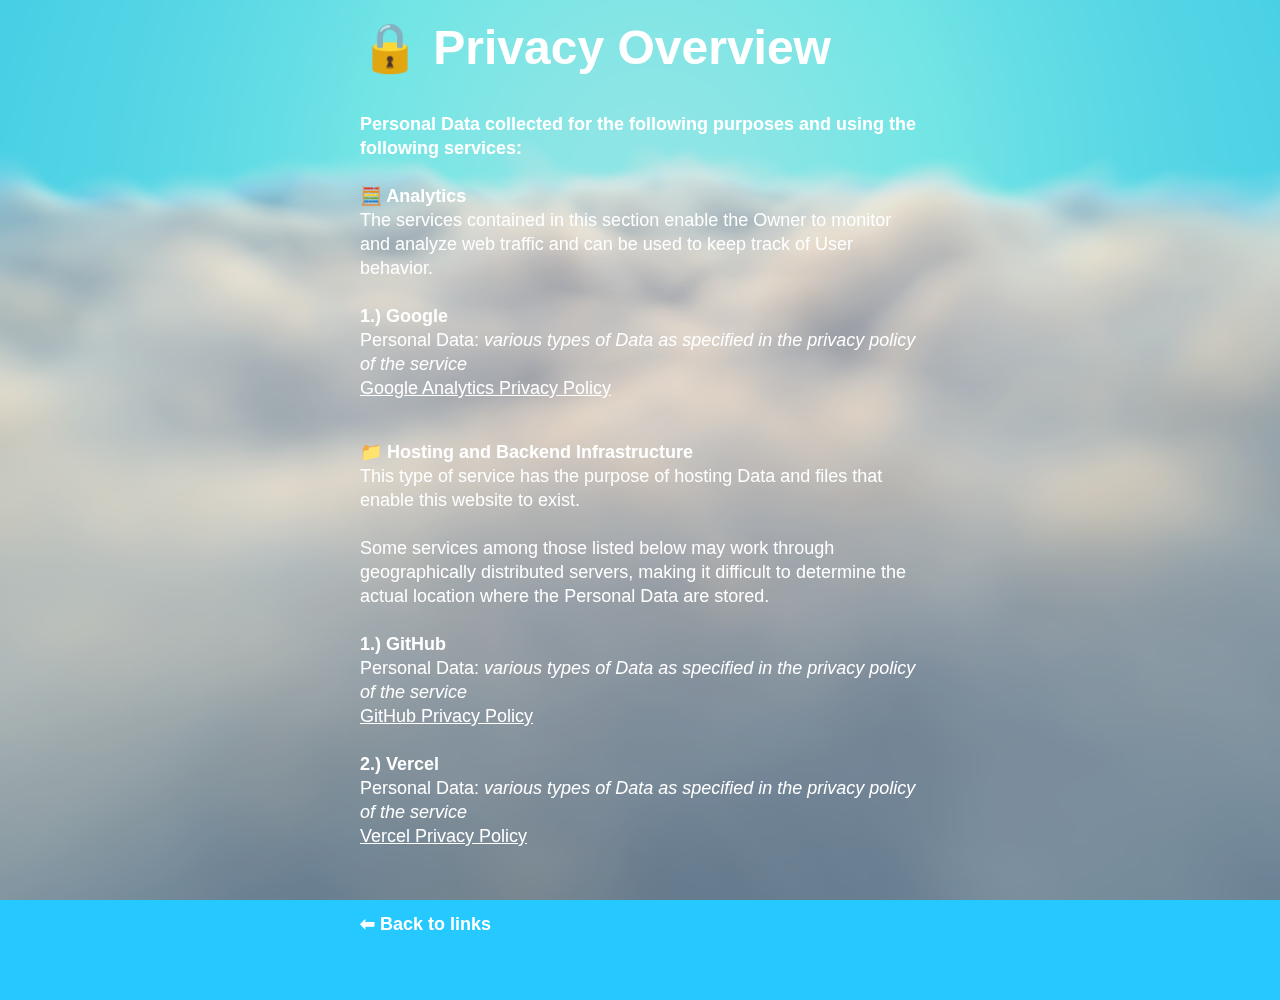
==== commit e1a4938c: "updated alternative cookie alert" ====
--- a/privacy.html
+++ b/privacy.html
@@ -157,6 +157,8 @@
               >various types of Data as specified in the privacy policy of the
               service</i
             >
+            <script id="CookieDeclaration" src="https://consent.cookiebot.com/90ab08f1-cab7-493f-a209-e5ac774313d5/cd.js" type="text/javascript" async></script>
+      
             <br />
             <a href="https://docs.github.com/en/site-policy/privacy-policies/github-general-privacy-statement"
               >GitHub Privacy Policy</a
@@ -180,7 +182,7 @@
             <a href="index.html" style="text-decoration: none;"><b>⬅ Back to links</b></a>
           </p>
           <br />
-          <script id="CookieDeclaration" src="https://consent.cookiebot.com/90ab08f1-cab7-493f-a209-e5ac774313d5/cd.js" type="text/javascript" async></script>
+          
           <!-- 
             Footer:
             This includes a link to the LittleLink repository to make forking LittleLink easier.
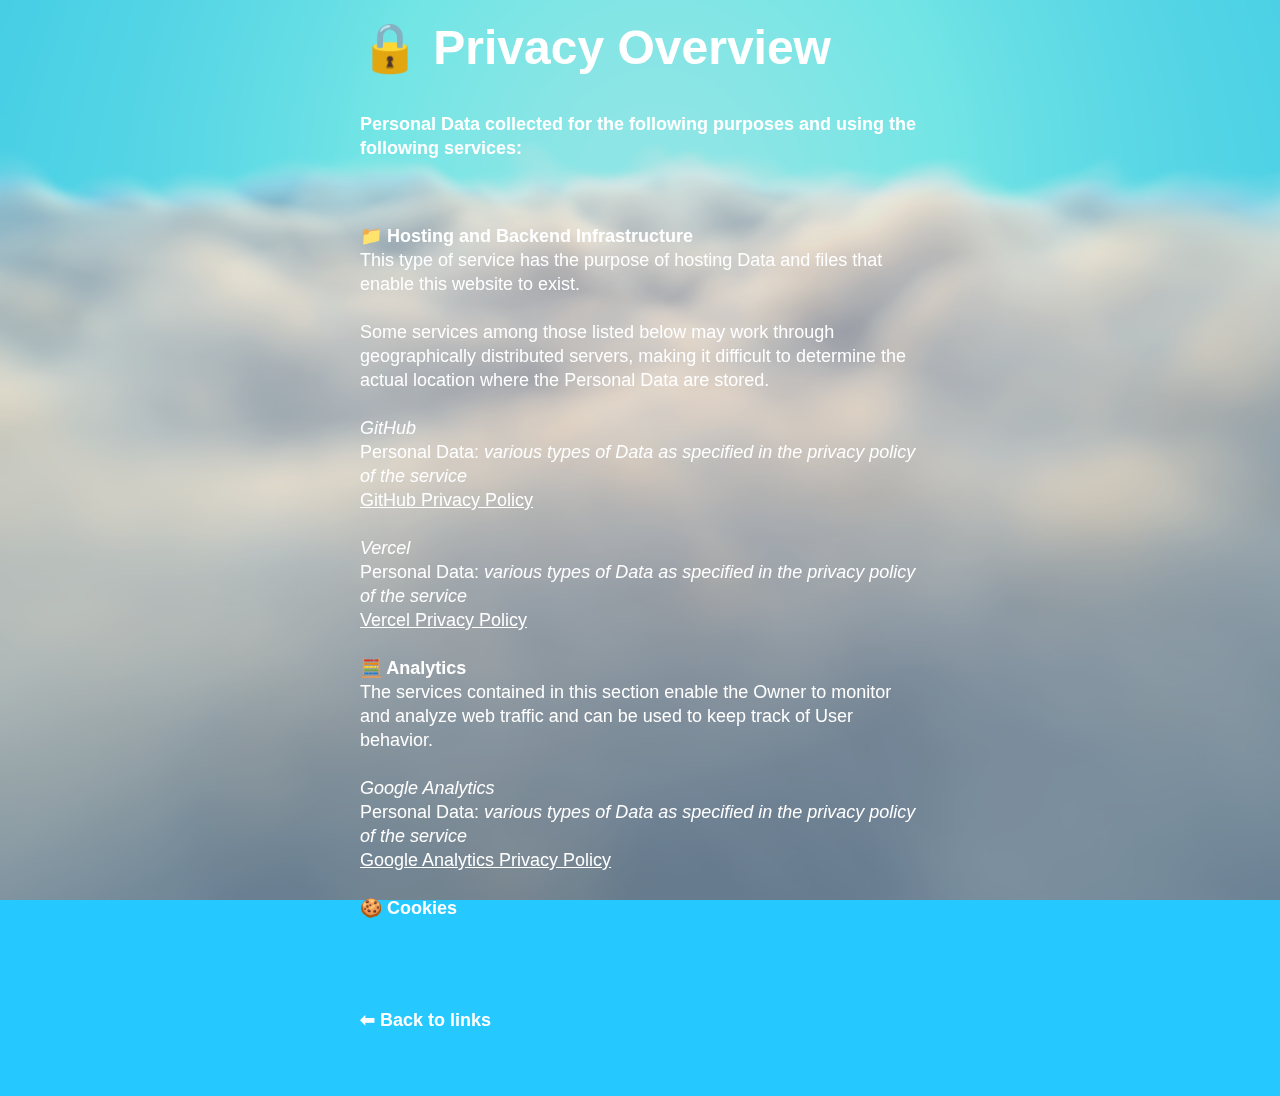
==== commit a3c7e7fc: "updated privacy policy/cookies page" ====
--- a/privacy.html
+++ b/privacy.html
@@ -91,6 +91,44 @@
             <br />
             <br />
             <!-- Start Section -->
+            <p>
+              <b>📁 Hosting and Backend Infrastructure</b>
+              <br />
+              This type of service has the purpose of hosting Data and files that
+              enable this website to exist.
+              <br />
+              <br />
+              Some services among those listed below may work through
+              geographically distributed servers, making it difficult to determine
+              the actual location where the Personal Data are stored.
+              <br />
+              <br />
+              <!-- Here you can add any hosting companies you use and what they track -->
+              <i>GitHub</i><br />
+              Personal Data:
+              <i
+                >various types of Data as specified in the privacy policy of the
+                service</i
+              >
+        
+              <br />
+              <a href="https://docs.github.com/en/site-policy/privacy-policies/github-general-privacy-statement"
+                >GitHub Privacy Policy</a
+              >
+              <br />
+              <br />
+              <i>Vercel</i><br />
+              Personal Data:
+              <i
+                >various types of Data as specified in the privacy policy of the
+                service</i
+              >
+              <br />
+              <a href="https://vercel.com/legal/privacy-policy"
+                >Vercel Privacy Policy</a
+              >
+            <br />
+            <br />
             <b>🧮 Analytics</b>
             <br />
             The services contained in this section enable the Owner to monitor
@@ -99,7 +137,7 @@
             <br />
             <br />
             <!-- Here you can add any analytics companies you use and what they track -->
-            <b>1.) Google</b><br />
+            <i>Google Analytics</i><br />
             Personal Data:
             <i
               >various types of Data as specified in the privacy policy of the
@@ -108,6 +146,11 @@
             <a href="https://policies.google.com/technologies/partner-sites"
               >Google Analytics Privacy Policy</a
             >
+            <br />
+            <br />
+            <b>🍪 Cookies</b>
+            <br />
+            <script id="CookieDeclaration" src="https://consent.cookiebot.com/90ab08f1-cab7-493f-a209-e5ac774313d5/cd.js" type="text/javascript" async></script>
           </p>
           
           <!-- End Section -->
@@ -138,46 +181,10 @@
           <!-- End Section -->
 ***/</script>
           <!-- Start Section -->
-          <p>
-            <b>📁 Hosting and Backend Infrastructure</b>
-            <br />
-            This type of service has the purpose of hosting Data and files that
-            enable this website to exist.
-            <br />
-            <br />
-            Some services among those listed below may work through
-            geographically distributed servers, making it difficult to determine
-            the actual location where the Personal Data are stored.
-            <br />
-            <br />
-            <!-- Here you can add any hosting companies you use and what they track -->
-            <b>1.) GitHub</b><br />
-            Personal Data:
-            <i
-              >various types of Data as specified in the privacy policy of the
-              service</i
-            >
-            <script id="CookieDeclaration" src="https://consent.cookiebot.com/90ab08f1-cab7-493f-a209-e5ac774313d5/cd.js" type="text/javascript" async></script>
-      
-            <br />
-            <a href="https://docs.github.com/en/site-policy/privacy-policies/github-general-privacy-statement"
-              >GitHub Privacy Policy</a
-            >
-            <br />
-            <br />
-            <b>2.) Vercel</b><br />
-            Personal Data:
-            <i
-              >various types of Data as specified in the privacy policy of the
-              service</i
-            >
-            <br />
-            <a href="https://vercel.com/legal/privacy-policy"
-              >Vercel Privacy Policy</a
-            >
-          </p>
+          
+            <br />
+            <br />
           <!-- End Section -->
-          <br />
           <p>
             <a href="index.html" style="text-decoration: none;"><b>⬅ Back to links</b></a>
           </p>
